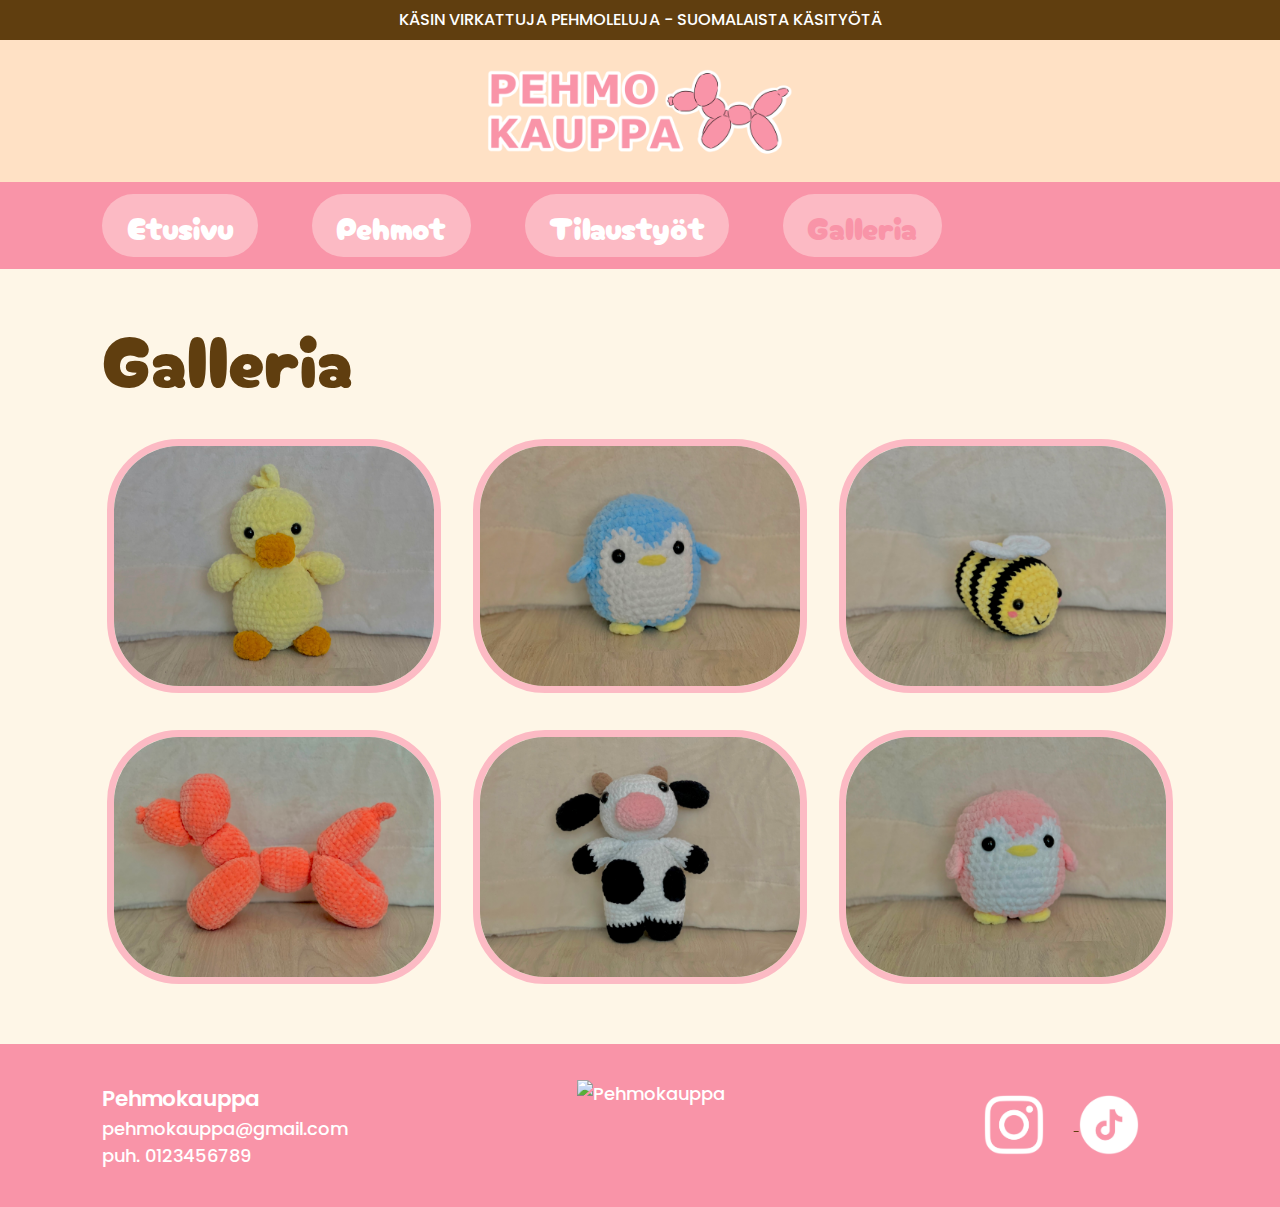
==== galleria.html @ 9dc98473 "Add files via upload" ====
<!DOCTYPE html>
<html lang="fi">

<head>

    <title>Galleria</title>

    <meta charset="UTF-8">
    <meta name="viewport" content="width=device-width, initial-scale=1.0">
    <meta name="author" content="Lumi">

    <link rel="preconnect" href="https://fonts.googleapis.com">
    <link rel="preconnect" href="https://fonts.gstatic.com" crossorigin>
    <link href="https://fonts.googleapis.com/css2?family=Cherry+Bomb+One&display=swap" rel="stylesheet">
    <link href="https://fonts.googleapis.com/css2?family=Cherry+Bomb+One&family=Poppins:ital,wght@0,100;0,200;0,300;0,400;0,500;0,600;0,700;0,800;0,900;1,100;1,200;1,300;1,400;1,500;1,600;1,700;1,800;1,900&display=swap" rel="stylesheet">

    <link href="tyyli.css" rel="stylesheet" type="text/css">

</head>



<body>
    
 <header>

    <div class="top-bar"><p class="korostus4">KÄSIN VIRKATTUJA PEHMOLELUJA - SUOMALAISTA KÄSITYÖTÄ</p> </div>
    <div class="upper-bar">
      <a href="index.html"> <img src="logo.png" alt="Pehmokauppa" class="logo"> </a>
    </div>
    
    <div class="middle-bar">
      <nav class="painikkeet"> 
        <a href="index.html" class="button"> <span class="korostus3">Etusivu</span> </a>
        <a href="pehmot.html" class="button"> <span class="korostus3">Pehmot</span> </a>
        <a href="tilaustyot.html" class="button"> <span class="korostus3">Tilaustyöt</span> </a>
        <a href="galleria.html" class="button"> <span class="korostus8">Galleria</span> </a>
      </nav>
    </div>
    
 </header>



 <main>

  <h1 class="otsikko">Galleria</h1>

  <div class="g-container">

    <div class="g-content">
      <img src="ankka.PNG" alt="ankka" class="galleriaimg">
      <img src="pingviini_sininen.PNG" alt="pingviini_sininen" class="galleriaimg">
      <img src="mehilainen.PNG" alt="mehilainen" class="galleriaimg">
      <img src="ilmapallokoira.PNG" alt="ilmapallokoira" class="galleriaimg">
      <img src="lehma.PNG" alt="lehma" class="galleriaimg">
      <img src="pingviini_pinkki.PNG" alt="pingviini_pinkki" class="galleriaimg">
    </div>

  </div>

 </main>

  

 <footer>

   <div class="bottom-bar">
    <div class="yhteystiedot"> <p> <span class="korostus2">Pehmokauppa</span> <br> pehmokauppa@gmail.com <br> puh. 0123456789</p>
     <img src="kuvat/logo.png" alt="Pehmokauppa" class="logo2">
      <div class="social-icons">
        <nav>
          <a href="https://www.instagram.com/"> <img src="instagram_logo.png" alt="Instagram" class="instagram"> </a>
          <a href="https://www.tiktok.com/en/"> <img src="tiktok_logo.png" alt="Tiktok" class="tiktok"> </a>
        </nav>
    </div>
   </div>
  </div>
  
 </footer>

</body>
</html>
---- tyyli.css ----
/* kaikille yhteiset koodit */
body {
    color: #603E0F;
    font-weight: 500;
    background-color: #FEF6E7;
    font-family: "Poppins", serif;
    font-size: 18px;

    margin: 0;
    padding: 0;
    box-sizing: border-box;
    width: 100%;
    overflow-x: hidden; }



/* Otsikot */
h1 {
    font-family: "Cherry Bomb One", serif;
    font-weight: 400;
    font-style: normal;
    font-size: 4em;
    color: #603E0F;
    margin-bottom: 4%;
    margin-top: 6%; 
    line-height: 1.2em; }
h2 {
    font-family: "Cherry Bomb One", serif;
    font-weight: 400;
    font-style: normal;
    font-size: 2.5em;
    color: #603E0F;

    margin-top: 3%;
    margin-bottom: 1em;
    line-height: 1.2em; }
.otsikko {
    margin-left: 8%;
    margin-top: 3.5%; }



/* Header */
header {
    text-align: center; }
a {
    color: #603E0F; }
.logo {
    vertical-align: middle;
    width: 17em; }
.painikkeet {
    display: flex;
    gap: 3em;
    margin-left: 8%; }
.button {
    background-color: #FCBAC4;
    text-decoration: none;

    border-radius: 5em;
    border-color: transparent;

    padding: 0.5em;
    padding-inline: 1.5em;
    font-size: 90%; }



/* Etusivu main */
.tilaanyt-button {
    background-color: #F994A8;
    text-decoration: none;
    display: inline-flex;
    text-align: center;
    align-items: center;
    
    margin-bottom: 4%;
    margin-top: 1%;

    border-radius: 5em;
    border-color: transparent;

    padding: 0.8em;
    padding-inline: 1.2em;
    height: 2.6em; }
.e-container {
    display: flex;
    margin-left: 8%;
    margin-right: 8%;
    margin-top: 1%;
    
    justify-content: space-between;
    gap: 5%; }
.e-content {
    flex: 1;
    max-width: 45%;
    margin-bottom: 5%;
    gap: 5%; }
.e-content2 {
    flex: 1;
    display: flex;
    justify-content: flex-end;
    align-items: center;
    margin-bottom: 5%;
    margin-top: 5%; }
.mainimg {
    max-width: 30vw;
    
    border-radius: 4em;
    border: 0.4em solid #FCBAC4; }



/* Pehmot main */
.p-teksti {
    margin-top: 1.4%;
    margin-bottom: 10%; }
.saldoteksti {
    margin-left: 1%; }
.p-container {
    margin-top: -1%;
    margin-bottom: 2%;
    margin-inline: 5%; }
.p-content, .p-content2 {
    display: flex;
    justify-content: space-evenly;
    margin-left: 8%;
    margin-right: 8%;
    margin-top: 1%;
    gap: 5%; } 
.pehmo-content {
    margin-inline: 5%; }
.p-kuva {
    width: 25vw;
    width: 100%;
        
    border-radius: 4em;
    border: 0.4em solid #FCBAC4; }
.palleroimg {
    max-width: 30px;
    max-height: 30px;
    margin-right: 2%; } 
.saldo {
    display: flex;
    margin-bottom: 2%;
    margin-top: -40px; }



/* Tilaustyöt main */
.t-teksti {
    margin-top: 5%; }
.tilautyöteksti1 {
    line-height: 2.4em; }
.tilautyöteksti2 {
    margin-left: 10%;
    line-height: 2.4em; }
.t-container {
    display: flex;
    margin-left: 8%;
    margin-right: 8%;

    justify-content: space-between;

    margin-bottom: 5%;
    padding-block: 1%;
    gap: 3%;

    justify-content: center;
    align-items: center; }
.t-content {
    flex: 1;
    gap: 6%; }
.t-content2 {
    flex: 1;
    border-radius: 4em;
    border: 0.4em solid #FCBAC4;
    padding-block: 2%;
    margin-top: 4%;
    box-sizing: border-box;
    margin-left: 2.4%; }
.t-content12 {
    display: flex;
    justify-content: center;
    width: 100%;
    gap: 0.9em; }



/* Galleria main*/
.g-container {
    margin-inline: 8%;
    margin-top: -2.5%;
    margin-bottom: 6%; }
.g-content {
    display: grid;
    justify-content: center;
    gap: 3%;
    grid-template-columns: repeat(3, min-content); }
.galleriaimg {
    width: 25vw;
    
    border-radius: 4em;
    border: 0.4em solid #FCBAC4;
    margin-top: 6%; }



/* Footer */
footer {
    color: white; }
.yhteystiedot {
    width: 88%;
    display: flex;
    align-items: center;
    justify-content: space-between;
    padding: 20px 0;
    margin-left: 8%; }
.logo2 {
    vertical-align: middle;
    height: 5em; }
.social-icons {
    margin-right: 8%; }
.instagram {
    vertical-align: middle;
    width: 60px;
    padding: 30px;
    border-color: transparent;
    background-color: #F994A8; }
.tiktok {
    vertical-align: middle;
    width: 60px;
    border-color: transparent;
    background-color: #F994A8; }



/* Korostukset */
.korostus {
    color:#D1AC7D; }
.korostus2 {
    font-size: 1.2em;
    font-weight: 600; }
.korostus3 {
    font-family: "Cherry Bomb One", serif;
    font-weight: 400;
    font-style: normal;
    color: white;
    font-size: 2em; }
.korostus4 {
    color: white;
    font-size: 0.9em; 
    margin-block: 0.1%; }
.korostus5 {
    color: #D1AC7D;
    margin-top: 0%;
    font-size: 0.8em; }
.korostus6 {
    font-weight: 700;
    font-size: 1.4em;
    line-height: 3em; }
.korostus7 {
    font-weight: 650; }
.korostus8 {
    font-family: "Cherry Bomb One", serif;
    font-weight: 400;
    font-style: normal;
    color: #F994A8;
    font-size: 2em; }



/* Sivujen palkit */
.top-bar {
    background-color: #603E0F;
    font-size: 1em;
    width: 100%;
    display: flex;
    justify-content: center;
    padding: 6px 0; }
.upper-bar {
    background-color: #FFE1C5;
    width: 100%;
    display: flex;
    justify-content: center;
    padding: 20px 0; }
.middle-bar {
    background-color: #F994A8;
    width: 100%;
    display: flex;
    justify-content: flex-start;
    padding-block: 12px; }
.bottom-bar {
    background-color: #F994A8; }










/* E-Tabletit (leveys enintään 1024px) */
@media (max-width: 1024px) {
    .painikkeet {
        font-size: 70%; }
    .button {
        font-size: 1.78vw; }
    .e-container {
        flex-direction: column;
        margin-bottom: 3%; }
    .e-content {
        max-width: 100%;
        margin-bottom: 2%; }
    .e-content2 {
        justify-content: center;
        margin-top: 3%; }
    .teksti {
        margin-top: -1%; }
    .painikkeet {
        gap: 1.5em; }
    .mainimg {
        max-width: 80vw; }
    .logo2 {
        display: none; } }

/* E-Puhelimet (leveys enintään 768px) */
@media (max-width: 768px) {
    .painikkeet {
        gap: 1em; }
    .painikkeet button {
        font-size: 1.5vw; }
    .logo {
        width: 12em; }
    .tilaanyt-button {
        margin-block: 1.5em;
        margin-top: 2%; }
    .mainimg {
        width: 80vw;
        margin-bottom: 3%; }
    .yhteystiedot {
        flex-direction: column;
        text-align: center; }
    .logo2 {
        display: none; }
    .social-icons {
        margin: 1em 0; } }

/* E-Pienet puhelimet (leveys enintään 480px) */
@media (max-width: 480px) {
    h1 {
        font-size: 3em; }
    .painikkeet {
        gap: 0.5em; }
    .tilaanyt-button {
        margin-block: 1.5em;
        margin-top: 3%; }
    .mainimg {
        width: 80vw;
        margin-bottom: 3%; }
    .instagram, .tiktok {
        width: 40px;
        padding: 15px; }
    .tilaanyt-button {
        padding: 0.5em 0.8em; } }





/* P-Tabletit (leveys enintään 1024px) */
@media (max-width: 1024px) {
    h3 {
        font-size: 5vw; }
    .painikkeet button {
        font-size: 70%; }
    .p-container {
        margin-bottom: 5%; }
    .p-content {
        flex-direction: column;
        display: flex;
        align-items: center; }
    .pehmo-content {
        margin-inline: 7%; 
        margin-right: 8%;}
    .p-kuva {
        width: 100%; }
    .p-content2 {
        flex-direction: column; }
    .p-teksti {
        margin-right: 0%; }
    .painikkeet {
        gap: 1.5em; }
    .logo2 {
        display: none; } }

/* P-Puhelimet (leveys enintään 768px) */
@media (max-width: 768px) {
    h3 {
        font-size: 2.1em; }
    .painikkeet {
        gap: 1em; }
    .painikkeet button {
        font-size: 1.5vw; }
    .logo {
        width: 12em; }
    .saldo {
        margin-top: -35px; }
    .yhteystiedot {
        flex-direction: column;
        text-align: center; }
    .logo2 {
        display: none; }
    .social-icons {
        margin: 1em 0; } }

/* P-Pienet puhelimet (leveys enintään 480px) */
@media (max-width: 480px) {
    .painikkeet {
        gap: 0.5em; }
    .instagram, .tiktok {
        width: 40px;
        padding: 15px; } }





/* T-Tabletit (leveys enintään 1650px) */
@media (max-width: 1650px) {
    h1 {
        margin-top: 5%; }
    .t-teksti {
        margin-top: 3%; }
    .t-container {
        flex-direction: column;
        display: grid;
        place-items: center; }
    .t-content {
        width: 100%;
        margin-bottom: -1%; }
    .t-content2 {
        width: 40em;
        margin-top: 2%;
        margin-bottom: 2%; } }

/* T-Tabletit (leveys enintään 1024px) */
@media (max-width: 1024px) {
    .painikkeet button {
        font-size: 70%; }
    .painikkeet {
        gap: 1.5em; }
    .t-container {
        flex-direction: column; }
    .t-teksti {
        margin-top: 5%; }
    .t-content2 {
        margin-top: 2%;
        margin-bottom: 4%;
        padding-block: 3%; }
    .logo2 {
        display: none; } }

/* T-Puhelimet (leveys enintään 880px) */
@media (max-width: 880px) {
    .painikkeet {
        gap: 1em; }
    .painikkeet button {
        font-size: 1.5vw; }
    .logo {
        width: 12em; }
    .t-content12 {
        flex-direction: column; }
    .t-content2 {
        margin-top: -1%;
        width: 26em;
        display: flex;
        justify-content: center;
        margin-bottom: 10%;
        padding: 4%;
        padding-inline: 8%; }
    .tilautyöteksti1 {
        margin-bottom: 6%; }
    .tilautyöteksti2 {
        gap: 0;
        margin: 0; }
    .yhteystiedot {
        flex-direction: column;
        text-align: center; }
    .logo2 {
        display: none; }
    .social-icons {
        margin: 1em 0; } }

/* T-Pienet puhelimet (leveys enintään 585px) */
@media (max-width: 585px) {
    .painikkeet {
        gap: 0.5em; }
    h1 {
        font-size: 13vw;
        margin-bottom: 5%; }
    .t-content {
        width: 80vw; 
        margin-top: 3%; }
    .t-teksti {
        margin-top: 8%; }
    .tilautyöteksti1 {
        margin-left: 8%;
        margin-right: 5%;
        margin-bottom: 6%; }
    .tilautyöteksti2 {
        margin-left: 8%;
        margin-right: 5%;
        margin-bottom: 2%; }
    .t-content2 {
        margin-top: -2%;
        margin-bottom: 15%;
        width: 80vw; }
    .instagram, .tiktok {
        width: 40px;
        padding: 15px; } }

/* T-Pienet puhelimet (leveys enintään 370px) */
@media (max-width: 370px) {
    .t-content2 {
        margin-bottom: 50px; } }





/* G-Tabletit (leveys enintään 1024px) */
@media (max-width: 1024px) {
    .painikkeet button {
        font-size: 70%; }
    .painikkeet {
        gap: 1.5em; }
    .g-content {
        display: grid;
        justify-content: center;
        gap: 3%;
        grid-template-columns: repeat(2, min-content);
        gap: 2em;
        margin-top: 3%;
        margin-bottom: 8%; }
    .galleriaimg {
        width: 38vw; }
    .logo2 {
        display: none; } }

/* G-Puhelimet (leveys enintään 768px) */
@media (max-width: 768px) {
    .painikkeet {
        gap: 1em; }
    .painikkeet button {
        font-size: 1.5vw; }
    .logo {
        width: 12em; }
    .g-content {
        grid-template-columns: repeat(1, min-content);
        margin-bottom: 10%; }
    .galleriaimg {
        width: 78vw; }
    .yhteystiedot {
        flex-direction: column;
        text-align: center; }
    .logo2 {
        display: none; }
    .social-icons {
        margin: 1em 0; } }

/* G-Pienet puhelimet (leveys enintään 480px) */
@media (max-width: 480px) {
    .painikkeet {
        gap: 0.5em; }
    .instagram, .tiktok {
        width: 40px;
        padding: 15px; } }
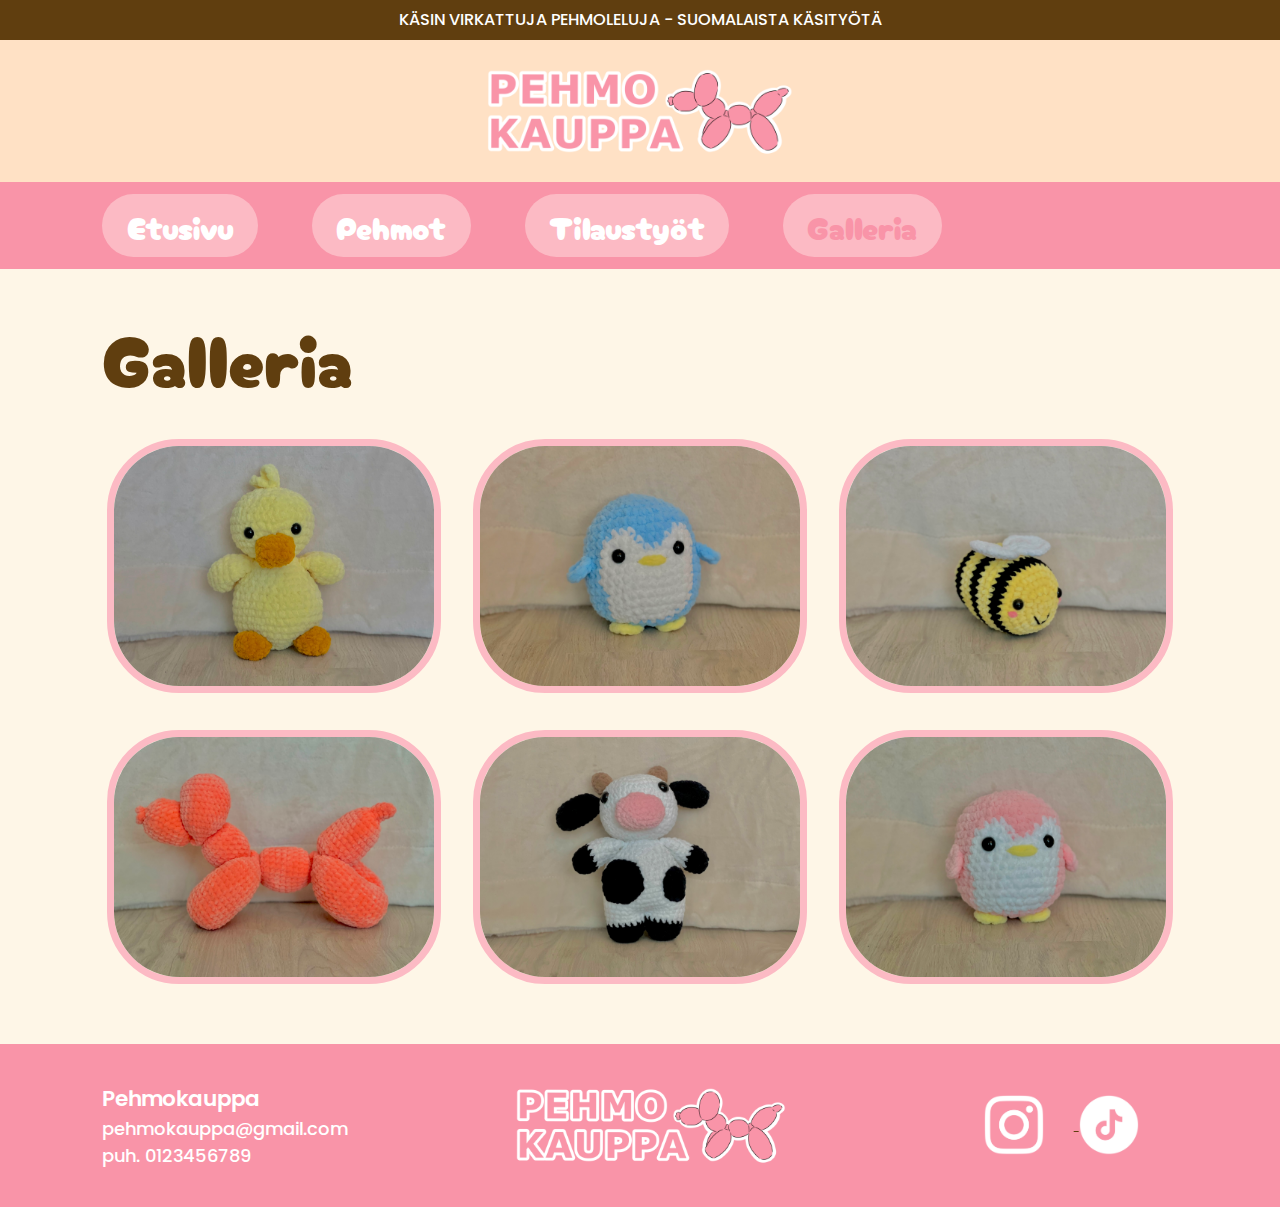
==== commit f61191e9: "Add files via upload" ====
--- a/galleria.html
+++ b/galleria.html
@@ -67,7 +67,7 @@
 
    <div class="bottom-bar">
     <div class="yhteystiedot"> <p> <span class="korostus2">Pehmokauppa</span> <br> pehmokauppa@gmail.com <br> puh. 0123456789</p>
-     <img src="kuvat/logo.png" alt="Pehmokauppa" class="logo2">
+     <img src="logo.png" alt="Pehmokauppa" class="logo2">
       <div class="social-icons">
         <nav>
           <a href="https://www.instagram.com/"> <img src="instagram_logo.png" alt="Instagram" class="instagram"> </a>
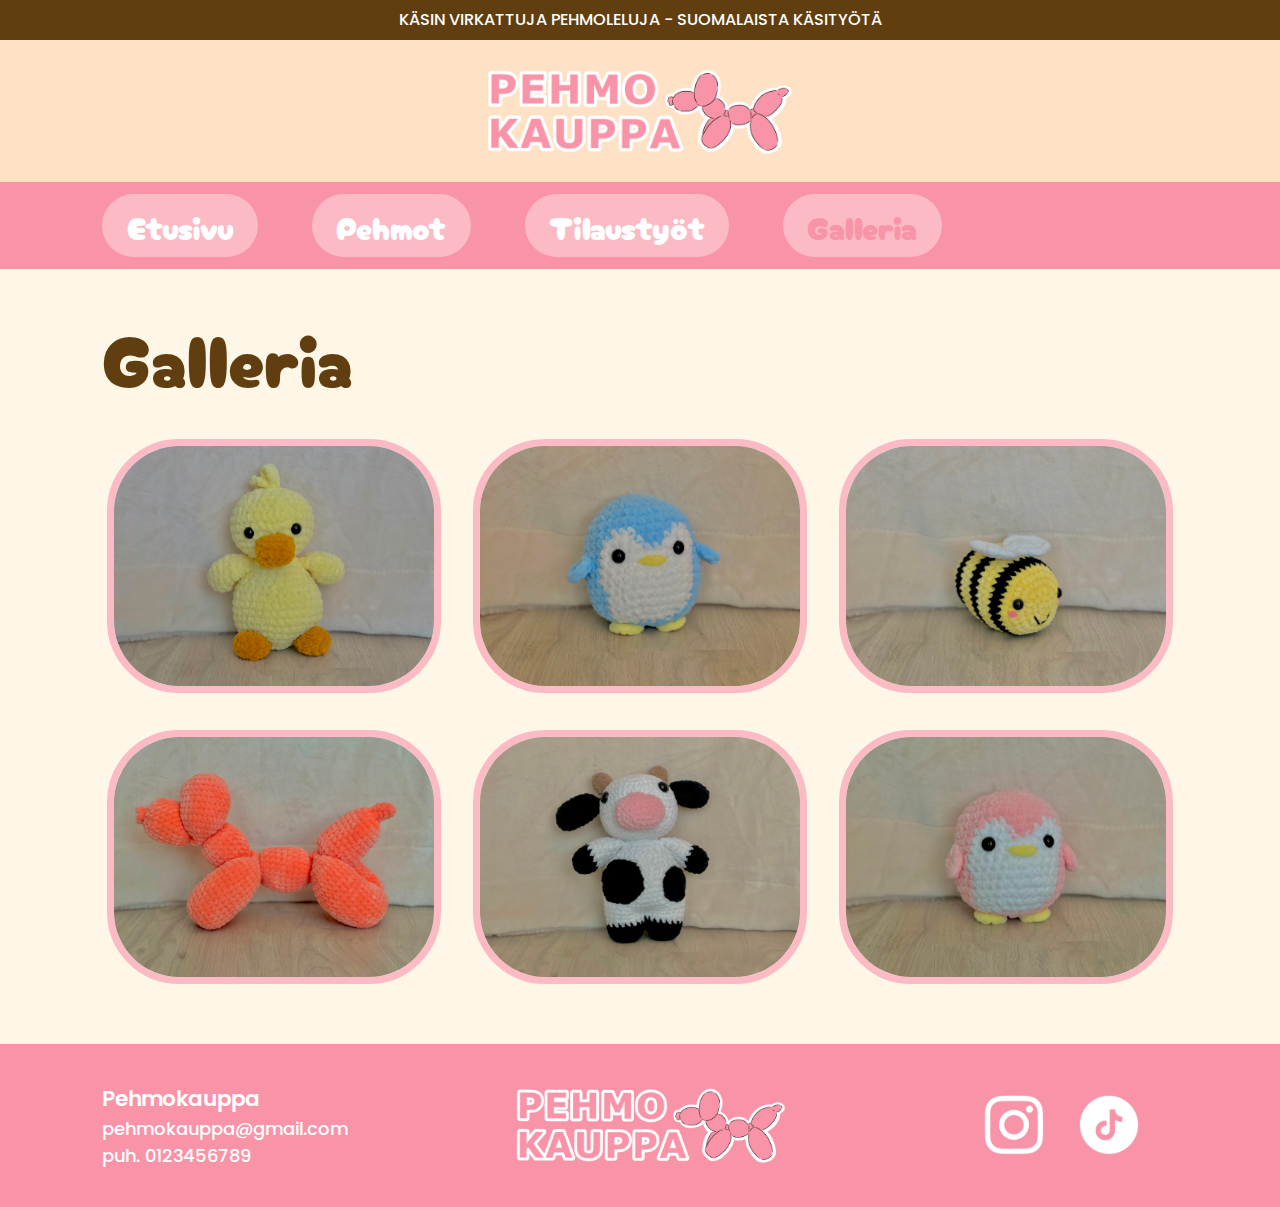
==== commit 9d616dce: "Add files via upload" ====
--- a/galleria.html
+++ b/galleria.html
@@ -65,16 +65,14 @@
 
  <footer>
 
-   <div class="bottom-bar">
+  <div class="bottom-bar">
     <div class="yhteystiedot"> <p> <span class="korostus2">Pehmokauppa</span> <br> pehmokauppa@gmail.com <br> puh. 0123456789</p>
      <img src="logo.png" alt="Pehmokauppa" class="logo2">
-      <div class="social-icons">
-        <nav>
-          <a href="https://www.instagram.com/"> <img src="instagram_logo.png" alt="Instagram" class="instagram"> </a>
-          <a href="https://www.tiktok.com/en/"> <img src="tiktok_logo.png" alt="Tiktok" class="tiktok"> </a>
-        </nav>
+      <nav class="social-icons">
+        <a href="https://www.instagram.com/"> <img src="instagram_logo.png" alt="Instagram" class="instagram"> </a>
+        <a href="https://www.tiktok.com/en/"> <img src="tiktok_logo.png" alt="Tiktok" class="tiktok"> </a>
+      </nav>
     </div>
-   </div>
   </div>
   
  </footer>
--- a/tyyli.css
+++ b/tyyli.css
@@ -55,13 +55,14 @@
 .button {
     background-color: #FCBAC4;
     text-decoration: none;
-
+    
     border-radius: 5em;
     border-color: transparent;
-
+    
     padding: 0.5em;
     padding-inline: 1.5em;
     font-size: 90%; }
+    
 
 
 
@@ -118,8 +119,7 @@
     margin-left: 1%; }
 .p-container {
     margin-top: -1%;
-    margin-bottom: 2%;
-    margin-inline: 5%; }
+    margin-bottom: 2%; }
 .p-content, .p-content2 {
     display: flex;
     justify-content: space-evenly;
@@ -215,11 +215,16 @@
     justify-content: space-between;
     padding: 20px 0;
     margin-left: 8%; }
+a[href^="tel"] {
+    color: white; 
+    text-decoration: none; }
 .logo2 {
     vertical-align: middle;
     height: 5em; }
 .social-icons {
     margin-right: 8%; }
+.social-icons a {
+    text-decoration: none; }
 .instagram {
     vertical-align: middle;
     width: 60px;
@@ -381,11 +386,10 @@
         flex-direction: column;
         display: flex;
         align-items: center; }
-    .pehmo-content {
-        margin-inline: 7%; 
-        margin-right: 8%;}
+    .pehmo-content { 
+        margin-right: 5%; }
     .p-kuva {
-        width: 100%; }
+        width: 95%; }
     .p-content2 {
         flex-direction: column; }
     .p-teksti {
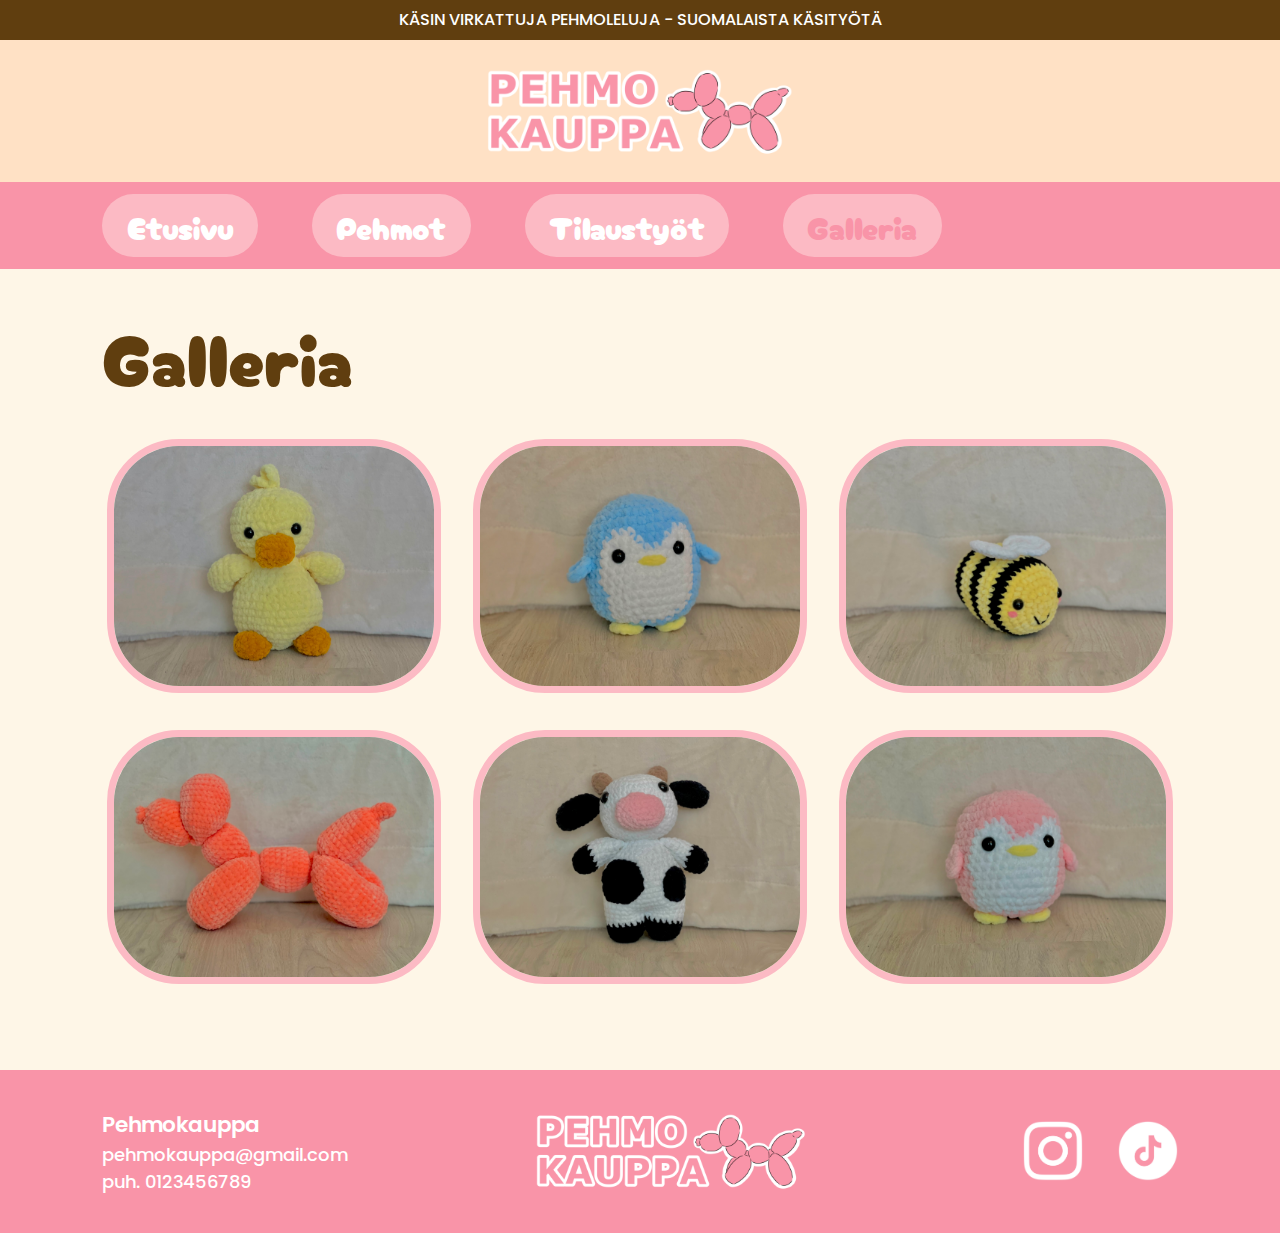
==== commit f6885906: "Add files via upload" ====
--- a/galleria.html
+++ b/galleria.html
@@ -29,12 +29,11 @@
       <a href="index.html"> <img src="logo.png" alt="Pehmokauppa" class="logo"> </a>
     </div>
     
-    <div class="middle-bar">
-      <nav class="painikkeet"> 
-        <a href="index.html" class="button"> <span class="korostus3">Etusivu</span> </a>
-        <a href="pehmot.html" class="button"> <span class="korostus3">Pehmot</span> </a>
-        <a href="tilaustyot.html" class="button"> <span class="korostus3">Tilaustyöt</span> </a>
-        <a href="galleria.html" class="button"> <span class="korostus8">Galleria</span> </a>
+    <nav class="middle-bar painikkeet"> 
+        <a href="index.html" class="button1"> <p class="korostus31">Etusivu</p> </a>
+        <a href="pehmot.html" class="button"> <p class="korostus31">Pehmot</p> </a>
+        <a href="tilaustyot.html" class="button"> <p class="korostus31">Tilaustyöt</p> </a>
+        <a href="galleria.html" class="button"> <p class="korostus8">Galleria</p> </a>
       </nav>
     </div>
     
@@ -65,14 +64,12 @@
 
  <footer>
 
-  <div class="bottom-bar">
-    <div class="yhteystiedot"> <p> <span class="korostus2">Pehmokauppa</span> <br> pehmokauppa@gmail.com <br> puh. 0123456789</p>
-     <img src="logo.png" alt="Pehmokauppa" class="logo2">
+  <div class="bottom-bar yhteystiedot"> <p class="yhteystiedot-teksti"> <span class="korostus2">Pehmokauppa</span> <br> pehmokauppa@gmail.com <br> puh. 0123456789</p>
+    <img src="logo.png" alt="Pehmokauppa" class="logo2">
       <nav class="social-icons">
         <a href="https://www.instagram.com/"> <img src="instagram_logo.png" alt="Instagram" class="instagram"> </a>
         <a href="https://www.tiktok.com/en/"> <img src="tiktok_logo.png" alt="Tiktok" class="tiktok"> </a>
       </nav>
-    </div>
   </div>
   
  </footer>
--- a/tyyli.css
+++ b/tyyli.css
@@ -50,9 +50,8 @@
     width: 17em; }
 .painikkeet {
     display: flex;
-    gap: 3em;
-    margin-left: 8%; }
-.button {
+    gap: 3em; }
+.button, .button1 {
     background-color: #FCBAC4;
     text-decoration: none;
     
@@ -61,7 +60,12 @@
     
     padding: 0.5em;
     padding-inline: 1.5em;
-    font-size: 90%; }
+    font-size: 90%;
+    height: 2.9em;}
+
+.button1 {
+    margin-left: 8%; 
+}
     
 
 
@@ -88,6 +92,7 @@
     margin-left: 8%;
     margin-right: 8%;
     margin-top: 1%;
+    margin-bottom: 1%;
     
     justify-content: space-between;
     gap: 5%; }
@@ -119,7 +124,7 @@
     margin-left: 1%; }
 .p-container {
     margin-top: -1%;
-    margin-bottom: 2%; }
+    margin-bottom: 3%; }
 .p-content, .p-content2 {
     display: flex;
     justify-content: space-evenly;
@@ -148,7 +153,7 @@
 
 /* Tilaustyöt main */
 .t-teksti {
-    margin-top: 5%; }
+    margin-top: 5.5%; }
 .tilautyöteksti1 {
     line-height: 2.4em; }
 .tilautyöteksti2 {
@@ -190,7 +195,7 @@
 .g-container {
     margin-inline: 8%;
     margin-top: -2.5%;
-    margin-bottom: 6%; }
+    margin-bottom: 8%; }
 .g-content {
     display: grid;
     justify-content: center;
@@ -213,7 +218,8 @@
     display: flex;
     align-items: center;
     justify-content: space-between;
-    padding: 20px 0;
+    padding: 20px 0; }
+.yhteystiedot-teksti {
     margin-left: 8%; }
 a[href^="tel"] {
     color: white; 
@@ -251,6 +257,13 @@
     font-style: normal;
     color: white;
     font-size: 2em; }
+.korostus31 {
+    font-family: "Cherry Bomb One", serif;
+    font-weight: 400;
+    font-style: normal;
+    color: white;
+    font-size: 2em; 
+    margin-top: 0.5%;}
 .korostus4 {
     color: white;
     font-size: 0.9em; 
@@ -270,7 +283,8 @@
     font-weight: 400;
     font-style: normal;
     color: #F994A8;
-    font-size: 2em; }
+    font-size: 2em;
+    margin-top: 0.5%;}
 
 
 
@@ -295,7 +309,8 @@
     justify-content: flex-start;
     padding-block: 12px; }
 .bottom-bar {
-    background-color: #F994A8; }
+    background-color: #F994A8; 
+    width: 100%;}
 
 
 
@@ -310,11 +325,11 @@
 @media (max-width: 1024px) {
     .painikkeet {
         font-size: 70%; }
-    .button {
+    .button, .button1 {
         font-size: 1.78vw; }
     .e-container {
         flex-direction: column;
-        margin-bottom: 3%; }
+        margin-bottom: 7%; }
     .e-content {
         max-width: 100%;
         margin-bottom: 2%; }
@@ -381,7 +396,7 @@
     .painikkeet button {
         font-size: 70%; }
     .p-container {
-        margin-bottom: 5%; }
+        margin-bottom: 7%; }
     .p-content {
         flex-direction: column;
         display: flex;
@@ -440,7 +455,8 @@
     .t-container {
         flex-direction: column;
         display: grid;
-        place-items: center; }
+        place-items: center; 
+        margin-bottom: 12%;}
     .t-content {
         width: 100%;
         margin-bottom: -1%; }
@@ -547,7 +563,7 @@
         grid-template-columns: repeat(2, min-content);
         gap: 2em;
         margin-top: 3%;
-        margin-bottom: 8%; }
+        margin-bottom: 11%; }
     .galleriaimg {
         width: 38vw; }
     .logo2 {
@@ -563,7 +579,7 @@
         width: 12em; }
     .g-content {
         grid-template-columns: repeat(1, min-content);
-        margin-bottom: 10%; }
+        margin-bottom: 18%; }
     .galleriaimg {
         width: 78vw; }
     .yhteystiedot {
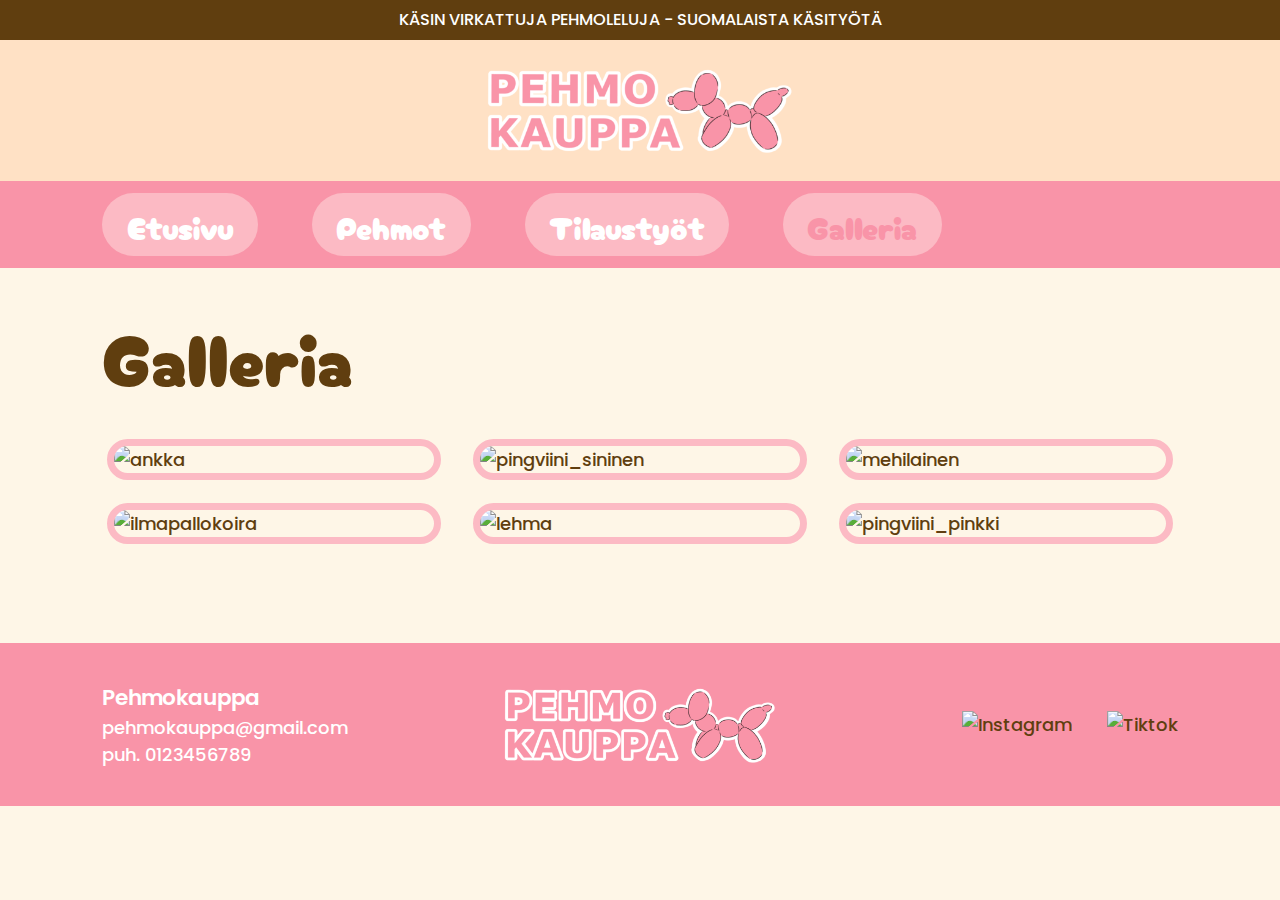
==== commit be0ed6be: "Add files via upload" ====
--- a/galleria.html
+++ b/galleria.html
@@ -48,12 +48,12 @@
   <div class="g-container">
 
     <div class="g-content">
-      <img src="ankka.PNG" alt="ankka" class="galleriaimg">
-      <img src="pingviini_sininen.PNG" alt="pingviini_sininen" class="galleriaimg">
-      <img src="mehilainen.PNG" alt="mehilainen" class="galleriaimg">
-      <img src="ilmapallokoira.PNG" alt="ilmapallokoira" class="galleriaimg">
-      <img src="lehma.PNG" alt="lehma" class="galleriaimg">
-      <img src="pingviini_pinkki.PNG" alt="pingviini_pinkki" class="galleriaimg">
+      <img src="g-ankka.JPG" alt="ankka" class="galleriaimg">
+      <img src="g-pingviini_sininen.JPG" alt="pingviini_sininen" class="galleriaimg">
+      <img src="g-mehilainen.JPG" alt="mehilainen" class="galleriaimg">
+      <img src="g-ilmapallokoira.JPG" alt="ilmapallokoira" class="galleriaimg">
+      <img src="g-lehma.JPG" alt="lehma" class="galleriaimg">
+      <img src="g-pingviini_pinkki.JPG" alt="pingviini_pinkki" class="galleriaimg">
     </div>
 
   </div>
@@ -67,8 +67,8 @@
   <div class="bottom-bar yhteystiedot"> <p class="yhteystiedot-teksti"> <span class="korostus2">Pehmokauppa</span> <br> pehmokauppa@gmail.com <br> puh. 0123456789</p>
     <img src="logo.png" alt="Pehmokauppa" class="logo2">
       <nav class="social-icons">
-        <a href="https://www.instagram.com/"> <img src="instagram_logo.png" alt="Instagram" class="instagram"> </a>
-        <a href="https://www.tiktok.com/en/"> <img src="tiktok_logo.png" alt="Tiktok" class="tiktok"> </a>
+        <a href="https://www.instagram.com/"> <img src="instagram_logo.JPG" alt="Instagram" class="instagram"> </a>
+        <a href="https://www.tiktok.com/en/"> <img src="tiktok_logo.JPG" alt="Tiktok" class="tiktok"> </a>
       </nav>
   </div>
   
--- a/tyyli.css
+++ b/tyyli.css
@@ -32,7 +32,6 @@
     color: #603E0F;
 
     margin-top: 3%;
-    margin-bottom: 1em;
     line-height: 1.2em; }
 .otsikko {
     margin-left: 8%;
@@ -118,22 +117,28 @@
 
 /* Pehmot main */
 .p-teksti {
-    margin-top: 1.4%;
+    margin-top: 1.6%;
     margin-bottom: 10%; }
 .saldoteksti {
-    margin-left: 1%; }
+    margin-top: 2.5%; }
 .p-container {
     margin-top: -1%;
     margin-bottom: 3%; }
 .p-content, .p-content2 {
     display: flex;
     justify-content: space-evenly;
+    align-items: stretch;
     margin-left: 8%;
     margin-right: 8%;
     margin-top: 1%;
-    gap: 5%; } 
+    gap: 5%; }
 .pehmo-content {
-    margin-inline: 5%; }
+    display: flex;
+    flex-direction: column;
+    justify-content: space-between;
+    flex: 1;
+    margin-inline: 5%; 
+    display: inline-block; }
 .p-kuva {
     width: 25vw;
     width: 100%;
@@ -141,13 +146,17 @@
     border-radius: 4em;
     border: 0.4em solid #FCBAC4; }
 .palleroimg {
-    max-width: 30px;
-    max-height: 30px;
+    width: 30px;
+    height: auto;
+    vertical-align: middle;
     margin-right: 2%; } 
 .saldo {
-    display: flex;
+    display: block;
     margin-bottom: 2%;
-    margin-top: -40px; }
+    margin-top: -40px; 
+    margin-left: -37px; }
+li {
+    list-style-type: none; }
 
 
 
@@ -269,9 +278,15 @@
     font-size: 0.9em; 
     margin-block: 0.1%; }
 .korostus5 {
-    color: #D1AC7D;
-    margin-top: 0%;
-    font-size: 0.8em; }
+    font-family: "Cherry Bomb One", serif;
+    font-weight: 400;
+    font-style: normal;
+    font-size: 2em;
+
+    margin-top: 7.3%;
+    line-height: 1.2em;
+    
+    color: #D1AC7D; }
 .korostus6 {
     font-weight: 700;
     font-size: 1.4em;
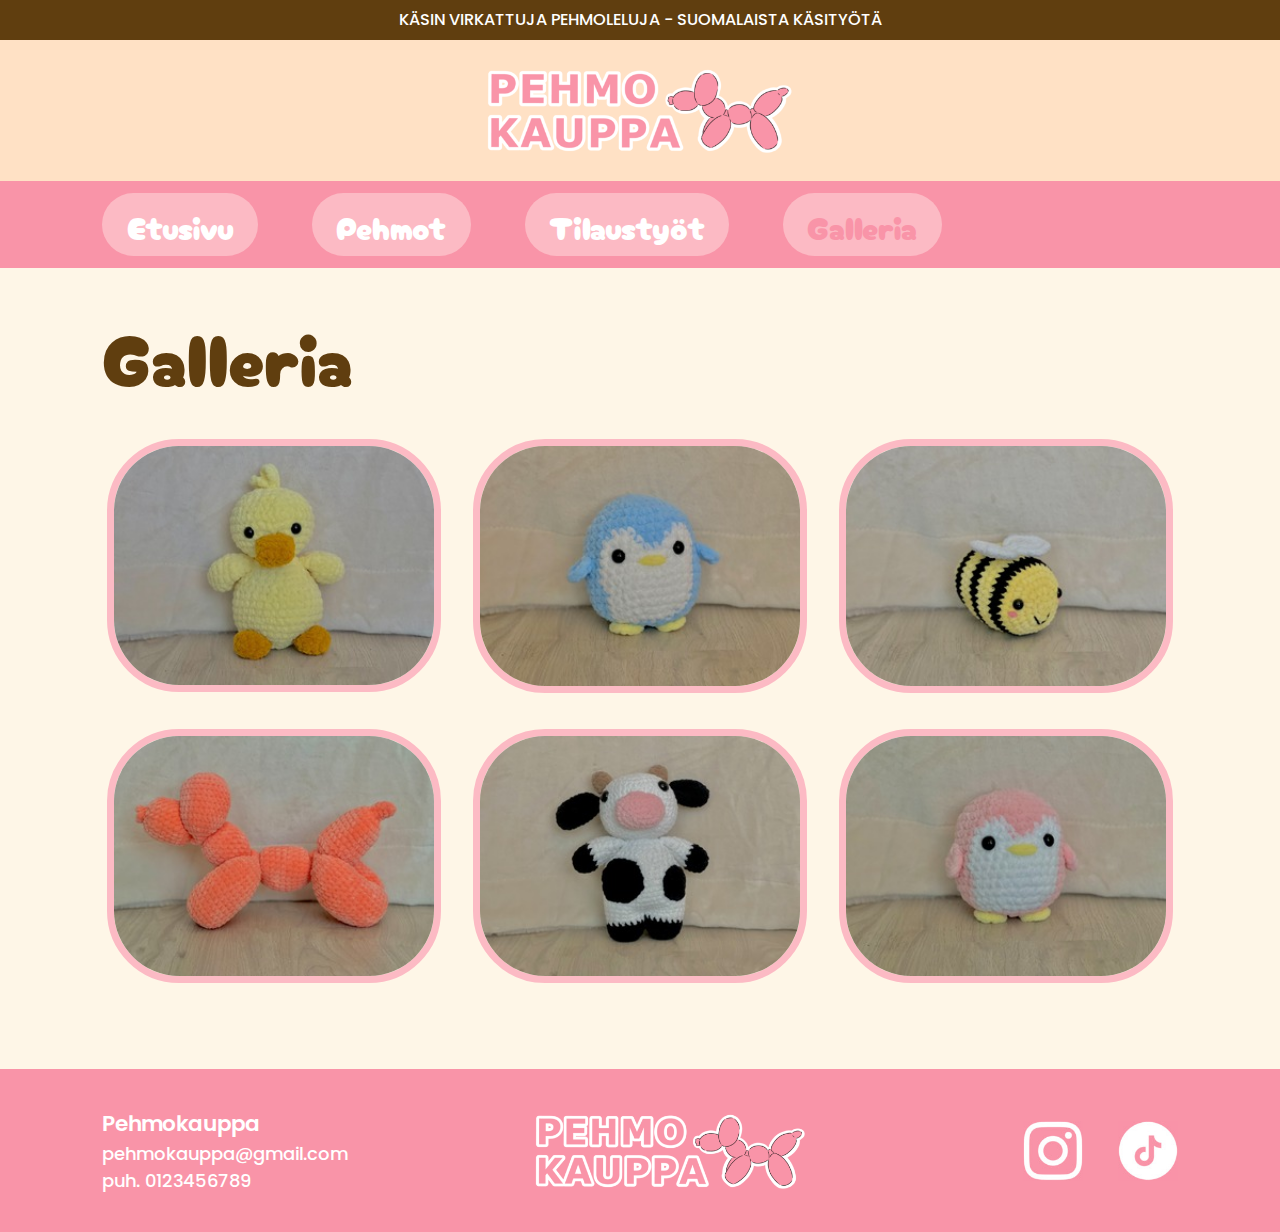
==== commit 36cb8b69: "Add files via upload" ====
--- a/galleria.html
+++ b/galleria.html
@@ -48,12 +48,12 @@
   <div class="g-container">
 
     <div class="g-content">
-      <img src="g-ankka.JPG" alt="ankka" class="galleriaimg">
-      <img src="g-pingviini_sininen.JPG" alt="pingviini_sininen" class="galleriaimg">
-      <img src="g-mehilainen.JPG" alt="mehilainen" class="galleriaimg">
-      <img src="g-ilmapallokoira.JPG" alt="ilmapallokoira" class="galleriaimg">
-      <img src="g-lehma.JPG" alt="lehma" class="galleriaimg">
-      <img src="g-pingviini_pinkki.JPG" alt="pingviini_pinkki" class="galleriaimg">
+      <img src="g-ankka.jpg" alt="ankka" class="galleriaimg">
+      <img src="g-pingviini_sininen.jpg" alt="pingviini_sininen" class="galleriaimg">
+      <img src="g-mehilainen.jpg" alt="mehilainen" class="galleriaimg">
+      <img src="g-ilmapallokoira.jpg" alt="ilmapallokoira" class="galleriaimg">
+      <img src="g-lehma.jpg" alt="lehma" class="galleriaimg">
+      <img src="g-pingviini_pinkki.jpg" alt="pingviini_pinkki" class="galleriaimg">
     </div>
 
   </div>
@@ -67,8 +67,8 @@
   <div class="bottom-bar yhteystiedot"> <p class="yhteystiedot-teksti"> <span class="korostus2">Pehmokauppa</span> <br> pehmokauppa@gmail.com <br> puh. 0123456789</p>
     <img src="logo.png" alt="Pehmokauppa" class="logo2">
       <nav class="social-icons">
-        <a href="https://www.instagram.com/"> <img src="instagram_logo.JPG" alt="Instagram" class="instagram"> </a>
-        <a href="https://www.tiktok.com/en/"> <img src="tiktok_logo.JPG" alt="Tiktok" class="tiktok"> </a>
+        <a href="https://www.instagram.com/"> <img src="instagram_logo.jpg" alt="Instagram" class="instagram"> </a>
+        <a href="https://www.tiktok.com/en/"> <img src="tiktok_logo.jpg" alt="Tiktok" class="tiktok"> </a>
       </nav>
   </div>
   
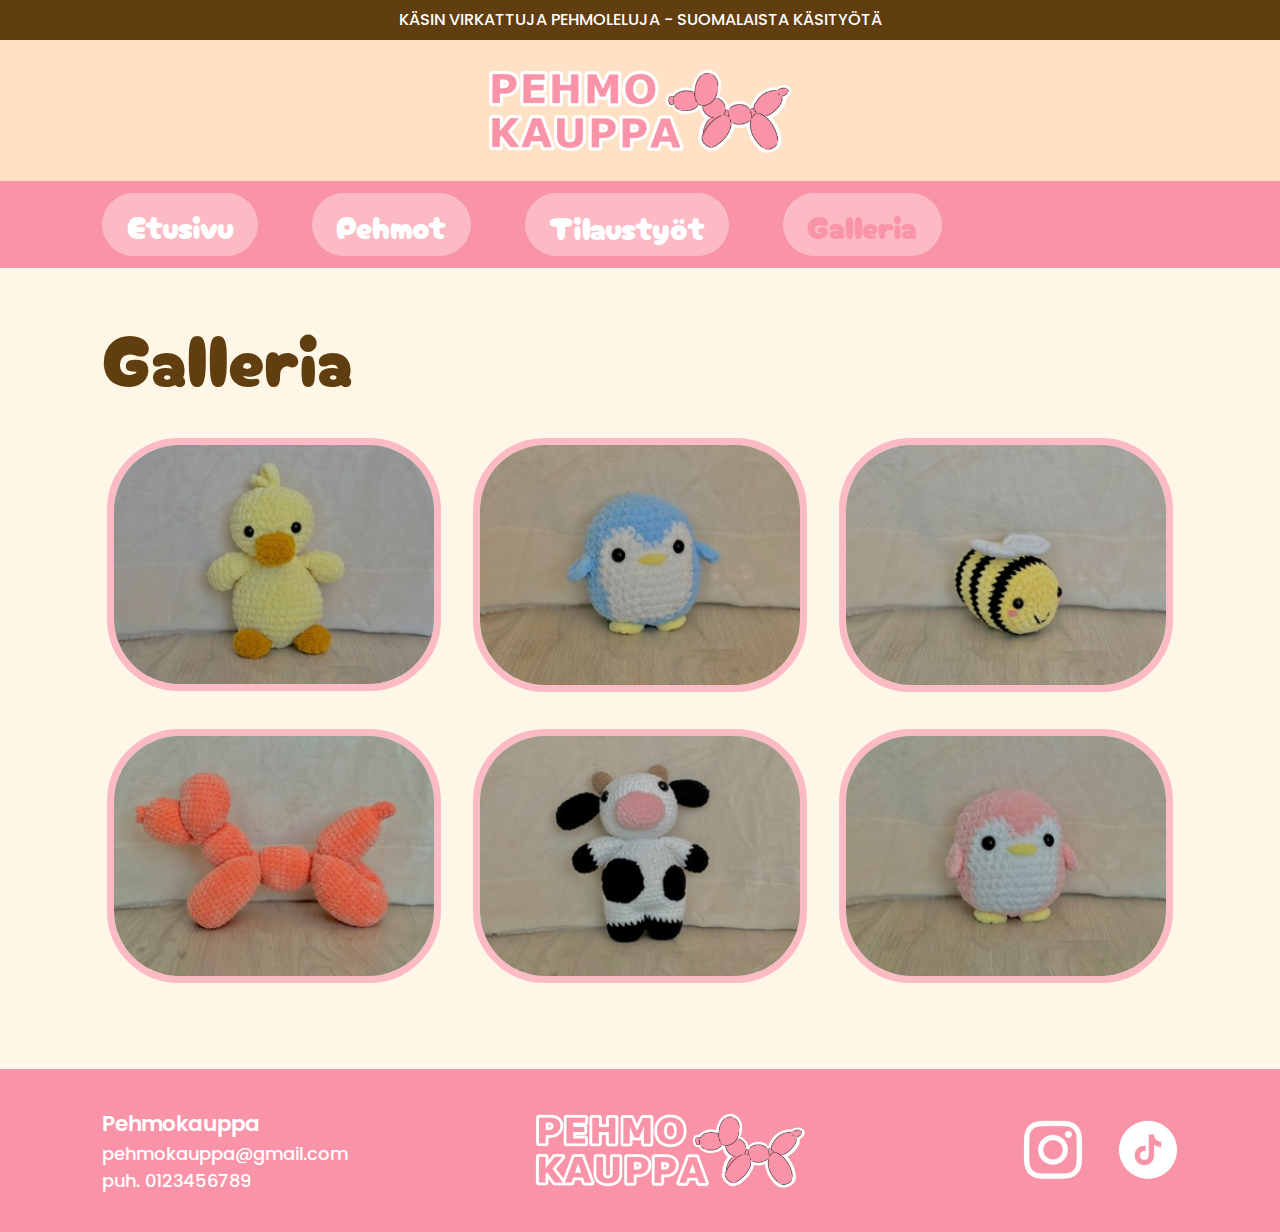
==== commit a23a7a33: "Add files via upload" ====
--- a/galleria.html
+++ b/galleria.html
@@ -3,18 +3,18 @@
 
 <head>
 
-    <title>Galleria</title>
+  <title>Galleria</title>
 
-    <meta charset="UTF-8">
-    <meta name="viewport" content="width=device-width, initial-scale=1.0">
-    <meta name="author" content="Lumi">
+  <meta charset="UTF-8">
+  <meta name="viewport" content="width=device-width, initial-scale=1.0">
+  <meta name="author" content="Lumi">
 
-    <link rel="preconnect" href="https://fonts.googleapis.com">
-    <link rel="preconnect" href="https://fonts.gstatic.com" crossorigin>
-    <link href="https://fonts.googleapis.com/css2?family=Cherry+Bomb+One&display=swap" rel="stylesheet">
-    <link href="https://fonts.googleapis.com/css2?family=Cherry+Bomb+One&family=Poppins:ital,wght@0,100;0,200;0,300;0,400;0,500;0,600;0,700;0,800;0,900;1,100;1,200;1,300;1,400;1,500;1,600;1,700;1,800;1,900&display=swap" rel="stylesheet">
+  <link rel="preconnect" href="https://fonts.googleapis.com">
+  <link rel="preconnect" href="https://fonts.gstatic.com" crossorigin>
+  <link href="https://fonts.googleapis.com/css2?family=Cherry+Bomb+One&display=swap" rel="stylesheet">
+  <link href="https://fonts.googleapis.com/css2?family=Cherry+Bomb+One&family=Poppins:ital,wght@0,100;0,200;0,300;0,400;0,500;0,600;0,700;0,800;0,900;1,100;1,200;1,300;1,400;1,500;1,600;1,700;1,800;1,900&display=swap" rel="stylesheet">
 
-    <link href="tyyli.css" rel="stylesheet" type="text/css">
+  <link href="tyyli.css" rel="stylesheet" type="text/css">
 
 </head>
 
@@ -24,18 +24,16 @@
     
  <header>
 
-    <div class="top-bar"><p class="korostus4">KÄSIN VIRKATTUJA PEHMOLELUJA - SUOMALAISTA KÄSITYÖTÄ</p> </div>
-    <div class="upper-bar">
-      <a href="index.html"> <img src="logo.png" alt="Pehmokauppa" class="logo"> </a>
-    </div>
+  <div class="top-bar"> <p class="korostus4">KÄSIN VIRKATTUJA PEHMOLELUJA - SUOMALAISTA KÄSITYÖTÄ</p> </div>
+  
+  <div class="upper-bar"> <a href="index.html"> <img src="logo.png" alt="Pehmokauppa" class="logo"> </a> </div>
     
     <nav class="middle-bar painikkeet"> 
-        <a href="index.html" class="button1"> <p class="korostus31">Etusivu</p> </a>
-        <a href="pehmot.html" class="button"> <p class="korostus31">Pehmot</p> </a>
-        <a href="tilaustyot.html" class="button"> <p class="korostus31">Tilaustyöt</p> </a>
-        <a href="galleria.html" class="button"> <p class="korostus8">Galleria</p> </a>
-      </nav>
-    </div>
+      <a href="index.html" class="button1"> <p class="korostus31">Etusivu</p> </a>
+      <a href="pehmot.html" class="button"> <p class="korostus31">Pehmot</p> </a>
+      <a href="tilaustyot.html" class="button"> <p class="korostus31">Tilaustyöt</p> </a>
+      <a href="galleria.html" class="button"> <p class="korostus8">Galleria</p> </a>
+    </nav>
     
  </header>
 
@@ -46,7 +44,6 @@
   <h1 class="otsikko">Galleria</h1>
 
   <div class="g-container">
-
     <div class="g-content">
       <img src="g-ankka.jpg" alt="ankka" class="galleriaimg">
       <img src="g-pingviini_sininen.jpg" alt="pingviini_sininen" class="galleriaimg">
@@ -55,7 +52,6 @@
       <img src="g-lehma.jpg" alt="lehma" class="galleriaimg">
       <img src="g-pingviini_pinkki.jpg" alt="pingviini_pinkki" class="galleriaimg">
     </div>
-
   </div>
 
  </main>
@@ -64,7 +60,7 @@
 
  <footer>
 
-  <div class="bottom-bar yhteystiedot"> <p class="yhteystiedot-teksti"> <span class="korostus2">Pehmokauppa</span> <br> pehmokauppa@gmail.com <br> puh. 0123456789</p>
+  <div class="bottom-bar yhteystiedot"> <p class="yhteystiedot-teksti"> <span class="korostus2">Pehmokauppa</span> <br>pehmokauppa@gmail.com<br>puh. 0123456789</p>
     <img src="logo.png" alt="Pehmokauppa" class="logo2">
       <nav class="social-icons">
         <a href="https://www.instagram.com/"> <img src="instagram_logo.jpg" alt="Instagram" class="instagram"> </a>
--- a/tyyli.css
+++ b/tyyli.css
@@ -46,7 +46,7 @@
     color: #603E0F; }
 .logo {
     vertical-align: middle;
-    width: 17em; }
+    width: 61%; }
 .painikkeet {
     display: flex;
     gap: 3em; }
@@ -60,13 +60,10 @@
     padding: 0.5em;
     padding-inline: 1.5em;
     font-size: 90%;
-    height: 2.9em;}
-
+    height: 2.9em; }
 .button1 {
-    margin-left: 8%; 
-}
-    
-
+    margin-left: 8%; }
+    
 
 
 /* Etusivu main */
@@ -108,7 +105,7 @@
     margin-bottom: 5%;
     margin-top: 5%; }
 .mainimg {
-    max-width: 30vw;
+    width: 576px;
     
     border-radius: 4em;
     border: 0.4em solid #FCBAC4; }
@@ -272,7 +269,7 @@
     font-style: normal;
     color: white;
     font-size: 2em; 
-    margin-top: 0.5%;}
+    margin-top: 0.5%; }
 .korostus4 {
     color: white;
     font-size: 0.9em; 
@@ -299,7 +296,7 @@
     font-style: normal;
     color: #F994A8;
     font-size: 2em;
-    margin-top: 0.5%;}
+    margin-top: 0.5%; }
 
 
 
@@ -325,16 +322,21 @@
     padding-block: 12px; }
 .bottom-bar {
     background-color: #F994A8; 
-    width: 100%;}
-
-
-
-
-
-
-
-
-
+    width: 100%; }
+
+
+
+
+
+
+
+
+
+
+/* E-Tabletit (leveys enintään 1024px) */
+@media (max-width: 1200px) {
+    .mainimg {
+        width: 40vw; } }
 
 /* E-Tabletit (leveys enintään 1024px) */
 @media (max-width: 1024px) {
@@ -356,9 +358,18 @@
     .painikkeet {
         gap: 1.5em; }
     .mainimg {
-        max-width: 80vw; }
-    .logo2 {
-        display: none; } }
+        width: 80vw; }
+    .logo2 {
+        display: none; }  }
+
+/* E-Tabletit (leveys enintään 880px) */
+@media (max-width: 880px) {
+    .yhteystiedot-teksti {
+        margin-left: 0%; }
+    .instagram {
+        padding: 15px; }
+    .tiktok {
+        padding: 15px; } }
 
 /* E-Puhelimet (leveys enintään 768px) */
 @media (max-width: 768px) {
@@ -380,7 +391,7 @@
     .logo2 {
         display: none; }
     .social-icons {
-        margin: 1em 0; } }
+        margin: 1em 0; }  }
 
 /* E-Pienet puhelimet (leveys enintään 480px) */
 @media (max-width: 480px) {
@@ -471,7 +482,7 @@
         flex-direction: column;
         display: grid;
         place-items: center; 
-        margin-bottom: 12%;}
+        margin-bottom: 12%; }
     .t-content {
         width: 100%;
         margin-bottom: -1%; }
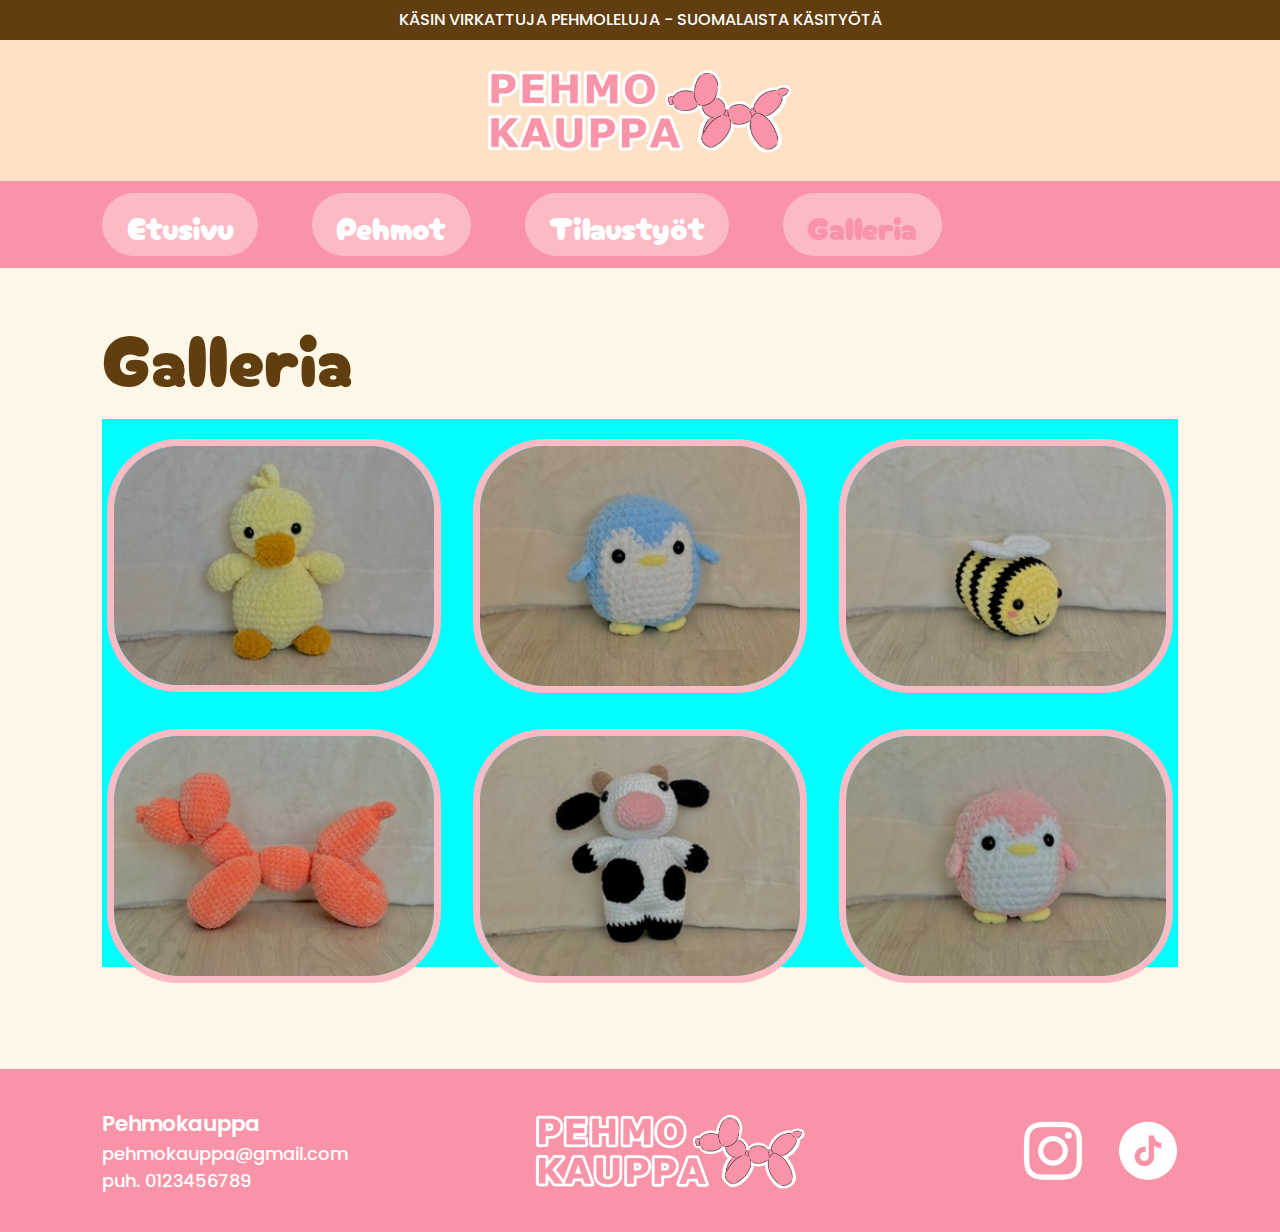
==== commit b55d4ebc: "Add files via upload" ====
--- a/galleria.html
+++ b/galleria.html
@@ -44,14 +44,14 @@
   <h1 class="otsikko">Galleria</h1>
 
   <div class="g-container">
-    <div class="g-content">
+
       <img src="g-ankka.jpg" alt="ankka" class="galleriaimg">
       <img src="g-pingviini_sininen.jpg" alt="pingviini_sininen" class="galleriaimg">
       <img src="g-mehilainen.jpg" alt="mehilainen" class="galleriaimg">
       <img src="g-ilmapallokoira.jpg" alt="ilmapallokoira" class="galleriaimg">
       <img src="g-lehma.jpg" alt="lehma" class="galleriaimg">
       <img src="g-pingviini_pinkki.jpg" alt="pingviini_pinkki" class="galleriaimg">
-    </div>
+
   </div>
 
  </main>
--- a/tyyli.css
+++ b/tyyli.css
@@ -46,7 +46,7 @@
     color: #603E0F; }
 .logo {
     vertical-align: middle;
-    width: 61%; }
+    width: 306px; }
 .painikkeet {
     display: flex;
     gap: 3em; }
@@ -137,7 +137,7 @@
     margin-inline: 5%; 
     display: inline-block; }
 .p-kuva {
-    width: 25vw;
+    width: 598px;
     width: 100%;
         
     border-radius: 4em;
@@ -201,12 +201,12 @@
 .g-container {
     margin-inline: 8%;
     margin-top: -2.5%;
-    margin-bottom: 8%; }
-.g-content {
+    margin-bottom: 8%;
     display: grid;
     justify-content: center;
     gap: 3%;
-    grid-template-columns: repeat(3, min-content); }
+    grid-template-columns: repeat(3, min-content); 
+    background-color: aqua; }
 .galleriaimg {
     width: 25vw;
     
@@ -232,7 +232,7 @@
     text-decoration: none; }
 .logo2 {
     vertical-align: middle;
-    height: 5em; }
+    height: 90px; }
 .social-icons {
     margin-right: 8%; }
 .social-icons a {
@@ -336,7 +336,7 @@
 /* E-Tabletit (leveys enintään 1024px) */
 @media (max-width: 1200px) {
     .mainimg {
-        width: 40vw; } }
+        width: 400px; } }
 
 /* E-Tabletit (leveys enintään 1024px) */
 @media (max-width: 1024px) {
@@ -358,7 +358,7 @@
     .painikkeet {
         gap: 1.5em; }
     .mainimg {
-        width: 80vw; }
+        width: 100%; }
     .logo2 {
         display: none; }  }
 
@@ -383,7 +383,6 @@
         margin-block: 1.5em;
         margin-top: 2%; }
     .mainimg {
-        width: 80vw;
         margin-bottom: 3%; }
     .yhteystiedot {
         flex-direction: column;
@@ -395,8 +394,6 @@
 
 /* E-Pienet puhelimet (leveys enintään 480px) */
 @media (max-width: 480px) {
-    h1 {
-        font-size: 3em; }
     .painikkeet {
         gap: 0.5em; }
     .tilaanyt-button {
@@ -419,54 +416,29 @@
 @media (max-width: 1024px) {
     h3 {
         font-size: 5vw; }
-    .painikkeet button {
-        font-size: 70%; }
     .p-container {
         margin-bottom: 7%; }
-    .p-content {
+    .p-content, .p-content2 {
         flex-direction: column;
         display: flex;
         align-items: center; }
     .pehmo-content { 
-        margin-right: 5%; }
+        margin-right: 5%; 
+        width: 80%;}
     .p-kuva {
         width: 95%; }
-    .p-content2 {
-        flex-direction: column; }
     .p-teksti {
-        margin-right: 0%; }
-    .painikkeet {
-        gap: 1.5em; }
-    .logo2 {
-        display: none; } }
+        margin-right: 0%; } }
 
 /* P-Puhelimet (leveys enintään 768px) */
 @media (max-width: 768px) {
     h3 {
         font-size: 2.1em; }
-    .painikkeet {
-        gap: 1em; }
-    .painikkeet button {
-        font-size: 1.5vw; }
-    .logo {
-        width: 12em; }
     .saldo {
-        margin-top: -35px; }
-    .yhteystiedot {
-        flex-direction: column;
-        text-align: center; }
-    .logo2 {
-        display: none; }
-    .social-icons {
-        margin: 1em 0; } }
+        margin-top: -35px; } }
 
 /* P-Pienet puhelimet (leveys enintään 480px) */
-@media (max-width: 480px) {
-    .painikkeet {
-        gap: 0.5em; }
-    .instagram, .tiktok {
-        width: 40px;
-        padding: 15px; } }
+@media (max-width: 480px) {}
 
 
 
@@ -493,10 +465,6 @@
 
 /* T-Tabletit (leveys enintään 1024px) */
 @media (max-width: 1024px) {
-    .painikkeet button {
-        font-size: 70%; }
-    .painikkeet {
-        gap: 1.5em; }
     .t-container {
         flex-direction: column; }
     .t-teksti {
@@ -504,18 +472,10 @@
     .t-content2 {
         margin-top: 2%;
         margin-bottom: 4%;
-        padding-block: 3%; }
-    .logo2 {
-        display: none; } }
+        padding-block: 3%; } }
 
 /* T-Puhelimet (leveys enintään 880px) */
 @media (max-width: 880px) {
-    .painikkeet {
-        gap: 1em; }
-    .painikkeet button {
-        font-size: 1.5vw; }
-    .logo {
-        width: 12em; }
     .t-content12 {
         flex-direction: column; }
     .t-content2 {
@@ -530,19 +490,10 @@
         margin-bottom: 6%; }
     .tilautyöteksti2 {
         gap: 0;
-        margin: 0; }
-    .yhteystiedot {
-        flex-direction: column;
-        text-align: center; }
-    .logo2 {
-        display: none; }
-    .social-icons {
-        margin: 1em 0; } }
+        margin: 0; } }
 
 /* T-Pienet puhelimet (leveys enintään 585px) */
 @media (max-width: 585px) {
-    .painikkeet {
-        gap: 0.5em; }
     h1 {
         font-size: 13vw;
         margin-bottom: 5%; }
@@ -562,10 +513,7 @@
     .t-content2 {
         margin-top: -2%;
         margin-bottom: 15%;
-        width: 80vw; }
-    .instagram, .tiktok {
-        width: 40px;
-        padding: 15px; } }
+        width: 80vw; } }
 
 /* T-Pienet puhelimet (leveys enintään 370px) */
 @media (max-width: 370px) {
@@ -578,11 +526,7 @@
 
 /* G-Tabletit (leveys enintään 1024px) */
 @media (max-width: 1024px) {
-    .painikkeet button {
-        font-size: 70%; }
-    .painikkeet {
-        gap: 1.5em; }
-    .g-content {
+    .g-container {
         display: grid;
         justify-content: center;
         gap: 3%;
@@ -591,35 +535,15 @@
         margin-top: 3%;
         margin-bottom: 11%; }
     .galleriaimg {
-        width: 38vw; }
-    .logo2 {
-        display: none; } }
+        width: 38vw; } }
 
 /* G-Puhelimet (leveys enintään 768px) */
 @media (max-width: 768px) {
-    .painikkeet {
-        gap: 1em; }
-    .painikkeet button {
-        font-size: 1.5vw; }
-    .logo {
-        width: 12em; }
-    .g-content {
+    .g-container {
         grid-template-columns: repeat(1, min-content);
         margin-bottom: 18%; }
     .galleriaimg {
-        width: 78vw; }
-    .yhteystiedot {
-        flex-direction: column;
-        text-align: center; }
-    .logo2 {
-        display: none; }
-    .social-icons {
-        margin: 1em 0; } }
+        width: 78vw; } }
 
 /* G-Pienet puhelimet (leveys enintään 480px) */
-@media (max-width: 480px) {
-    .painikkeet {
-        gap: 0.5em; }
-    .instagram, .tiktok {
-        width: 40px;
-        padding: 15px; } }+@media (max-width: 480px) {}